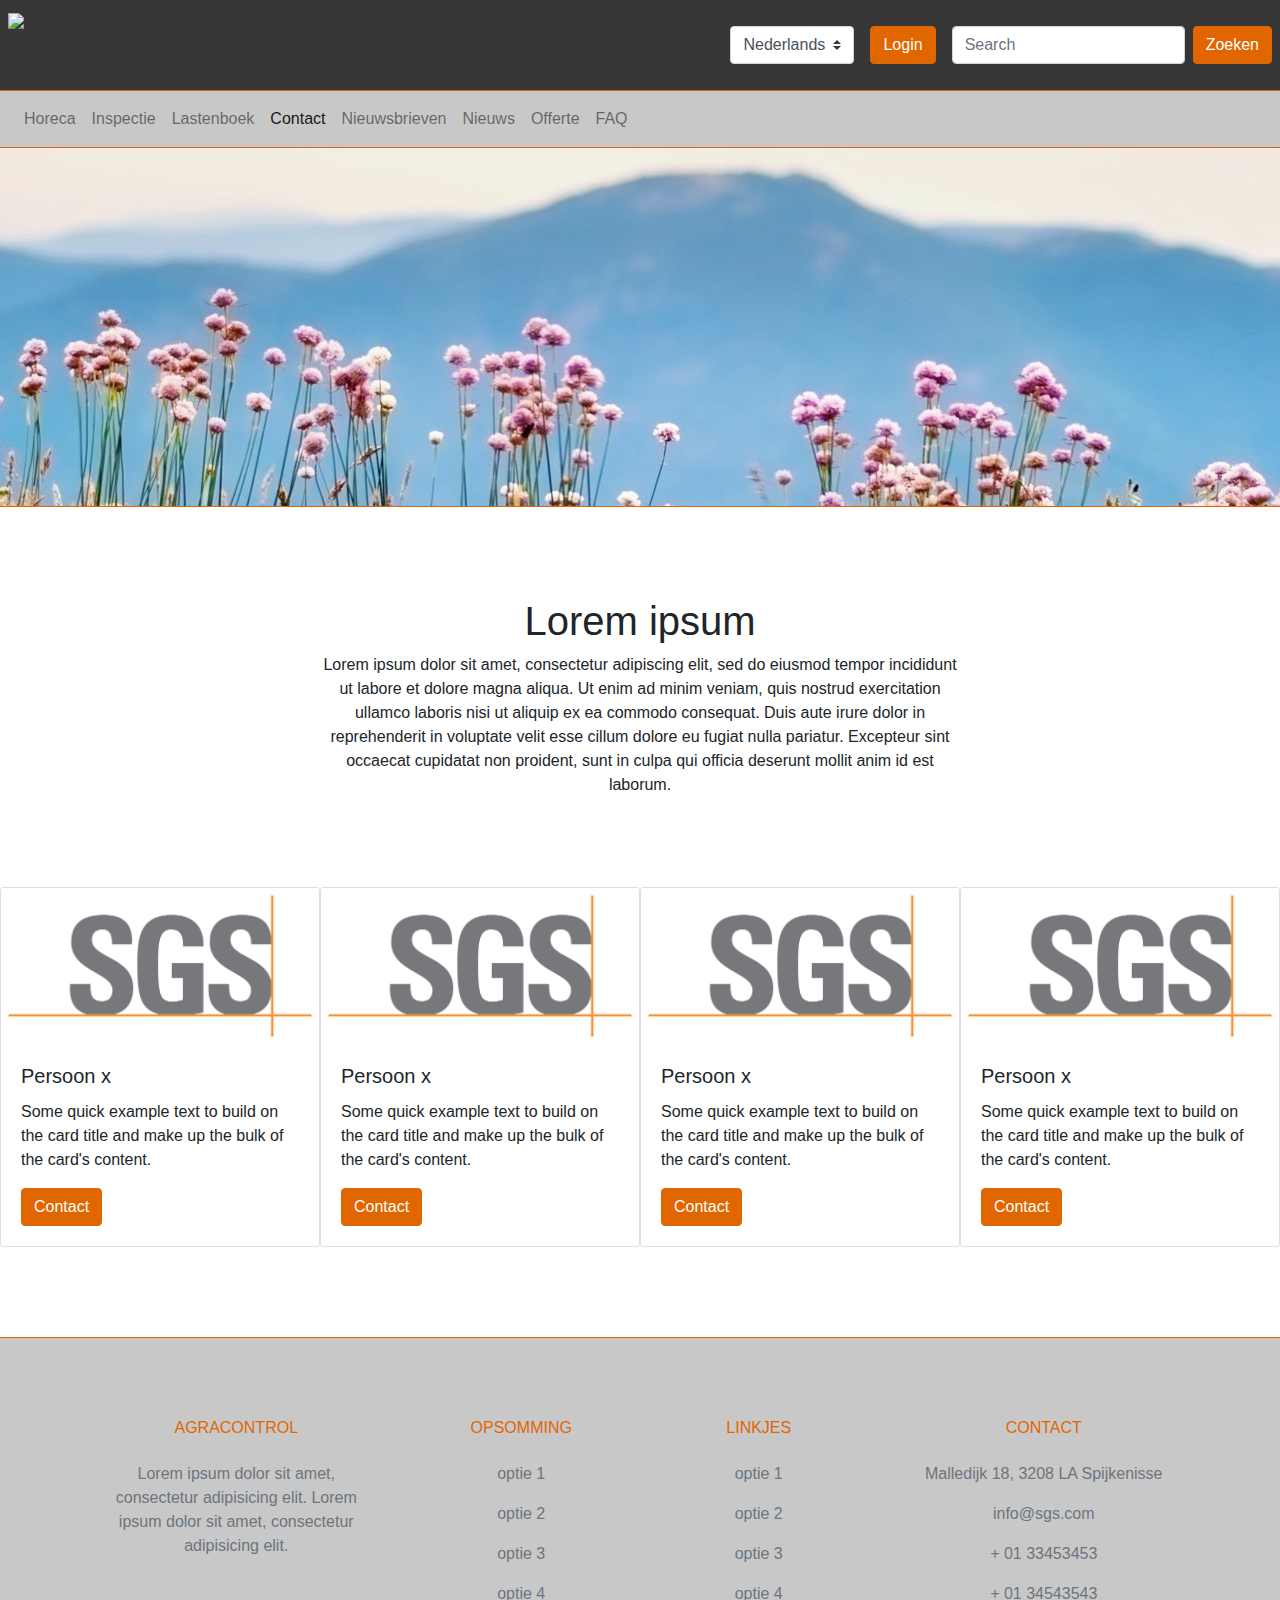
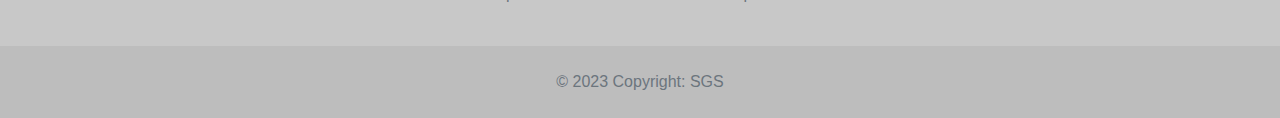
==== pages/contact.html @ 4876bb32 "Add files via upload" ====
<!DOCTYPE html>
<html lang="en-nl">

<head>
    <meta charset="UTF-8">
    <meta name="viewport" content="width=device-width, initial-scale=1.0">
    <title>AgroControl</title>

    <!-- Bootstrap -->
    <link rel="stylesheet" href="https://cdn.jsdelivr.net/npm/bootstrap@4.3.1/dist/css/bootstrap.min.css"
        integrity="sha384-ggOyR0iXCbMQv3Xipma34MD+dH/1fQ784/j6cY/iJTQUOhcWr7x9JvoRxT2MZw1T" crossorigin="anonymous">
    <script src="https://code.jquery.com/jquery-3.2.1.slim.min.js"
        integrity="sha384-KJ3o2DKtIkvYIK3UENzmM7KCkRr/rE9/Qpg6aAZGJwFDMVNA/GpGFF93hXpG5KkN"
        crossorigin="anonymous"></script>
    <script src="https://cdn.jsdelivr.net/npm/popper.js@1.12.9/dist/umd/popper.min.js"
        integrity="sha384-ApNbgh9B+Y1QKtv3Rn7W3mgPxhU9K/ScQsAP7hUibX39j7fakFPskvXusvfa0b4Q"
        crossorigin="anonymous"></script>
    <script src="https://cdn.jsdelivr.net/npm/bootstrap@4.0.0/dist/js/bootstrap.min.js"
        integrity="sha384-JZR6Spejh4U02d8jOt6vLEHfe/JQGiRRSQQxSfFWpi1MquVdAyjUar5+76PVCmYl"
        crossorigin="anonymous"></script>

    <!-- custom CSS -->
    <link href="../style/style.css" rel="stylesheet">
    <link href="../style/contact.css" rel="stylesheet">
</head>

<body>

    <!-- Header -->
    <header class="d-flex">
        <div class="mr-auto p-2">
            <!-- placeholder img -->
            <a href="../index.html">
                <img src="../Media/SGS_logo.png" class="h-100">
            </a>
        </div>
        <!-- Vertaal optie -->
        <div class="p-2 align-self-center">
            <select class="custom-select">
                <option selected>Nederlands</option>
                <option value="2">Frans</option>
            </select>
        </div>
        </div>
        <!-- Login button -->
        <div class="p-2 align-self-center">
            <button type="button" class="btn btn-secondary">Login</button>
        </div>
        <!-- Zoekbalk -->
        <div class="p-2 align-self-center">
            <form class="form-inline">
                <input class="form-control mr-sm-2" type="search" placeholder="Search" aria-label="Search">
                <button class="btn btn-secondary my-2 my-sm-0" type="submit">Zoeken</button>
            </form>
        </div>
    </header>

    <!-- Navigatie -->
    <nav class="navbar navbar-expand-lg navbar-light">
        <button class="navbar-toggler" type="button" data-toggle="collapse" data-target="#navbarSupportedContent"
            aria-controls="navbarSupportedContent" aria-expanded="false" aria-label="Toggle navigation">
            <span class="navbar-toggler-icon"></span>
        </button>

        <div class="collapse navbar-collapse" id="navbarSupportedContent">
            <ul class="navbar-nav mr-auto">
                <li class="nav-item">
                    <a class="nav-link" href="">Horeca</a>
                </li>
                <li class="nav-item">
                    <a class="nav-link" href="">Inspectie</a>
                </li>
                <li class="nav-item">
                    <a class="nav-link" data-toggle="collapse" href="#collapseExample" role="button"
                        aria-expanded="false" aria-controls="collapseExample">
                        Lastenboek
                    </a>
                    <!-- Submenu -->
                    <div class="collapse" id="collapseExample">
                        <ul class="navbar-nav mr-auto d-flex">
                            <div class="d-flex flex-column">
                                <div class="p-2 subnav-link">Flex item 1</div>
                                <div class="p-2 subnav-link">Flex item 2</div>
                                <div class="p-2 subnav-link">Flex item 3</div>
                                <div class="p-2 subnav-link">Flex item 4</div>
                                <div class="p-2 subnav-link">Flex item 5</div>
                            </div>
                            <div class="d-flex flex-column">
                                <div class="p-2 subnav-link">Flex item 6</div>
                                <div class="p-2 subnav-link">Flex item 7</div>
                                <div class="p-2 subnav-link">Flex item 8</div>
                                <div class="p-2 subnav-link">Flex item 9</div>
                                <div class="p-2 subnav-link">Flex item 10</div>
                            </div>
                            <div class="d-flex flex-column">
                                <div class="p-2 subnav-link">Flex item 11</div>
                                <div class="p-2 subnav-link">Flex item 12</div>
                                <div class="p-2 subnav-link">Flex item 13</div>
                                <div class="p-2 subnav-link">Flex item 14</div>
                                <div class="p-2 subnav-link">Flex item 15</div>
                            </div>
                            <div class="d-flex flex-column">
                                <div class="p-2 subnav-link">Flex item 16</div>
                                <div class="p-2 subnav-link">Flex item 17</div>
                                <div class="p-2 subnav-link">Flex item 18</div>
                                <div class="p-2 subnav-link">Flex item 19</div>
                                <div class="p-2 subnav-link">Flex item 20</div>
                            </div>
                        </ul>
                    </div>
                </li>
                <li class="nav-item active">
                    <a class="nav-link" href="">Contact<span class="sr-only">(current)</span></a>
                </li>
                <li class="nav-item">
                    <a class="nav-link" href="">Nieuwsbrieven</a>
                </li>
                <li class="nav-item">
                    <a class="nav-link" href="">Nieuws</a>
                </li>
                <li class="nav-item">
                    <a class="nav-link" href="">Offerte</a>
                </li>
                <li class="nav-item">
                    <a class="nav-link" href="faq.html">FAQ</a>
                </li>
            </ul>
        </div>
    </nav>

    <!-- CoverIMG -->
    <div>
        <img src="../media/coverIMG.jpg" class="CoverIMG">
    </div>

    <main>
        <div class="text-center w-50 m-auto">
            <h1>Lorem ipsum</h1>
            <p>
                Lorem ipsum dolor sit amet, consectetur adipiscing elit, sed do eiusmod tempor incididunt ut labore et
                dolore magna aliqua. Ut enim ad minim veniam, quis nostrud exercitation ullamco laboris nisi ut aliquip
                ex ea commodo consequat. Duis aute irure dolor in reprehenderit in voluptate velit esse cillum dolore eu
                fugiat nulla pariatur. Excepteur sint occaecat cupidatat non proident, sunt in culpa qui officia
                deserunt mollit anim id est laborum.
            </p>
        </div>

        <div class="d-flex justify-content-around contactCards">
            <div class="card" style="width: 20rem;">
                <img class="card-img-top" src="../media/SGS_logo.png" alt="Card image cap">
                <div class="card-body">
                    <h5 class="card-title">Persoon x</h5>
                    <p class="card-text">Some quick example text to build on the card title and make up the bulk of the
                        card's content.</p>
                    <a href="#" class="btn btn-primary">Contact</a>
                </div>
            </div>
            <div class="card" style="width: 20rem;">
                <img class="card-img-top" src="../media/SGS_logo.png" alt="Card image cap">
                <div class="card-body">
                    <h5 class="card-title">Persoon x</h5>
                    <p class="card-text">Some quick example text to build on the card title and make up the bulk of the
                        card's content.</p>
                    <a href="#" class="btn btn-primary">Contact</a>
                </div>
            </div>
            <div class="card" style="width: 20rem;">
                <img class="card-img-top" src="../media/SGS_logo.png" alt="Card image cap">
                <div class="card-body">
                    <h5 class="card-title">Persoon x</h5>
                    <p class="card-text">Some quick example text to build on the card title and make up the bulk of the
                        card's content.</p>
                    <a href="#" class="btn btn-primary">Contact</a>
                </div>
            </div>
            <div class="card" style="width: 20rem;">
                <img class="card-img-top" src="../media/SGS_logo.png" alt="Card image cap">
                <div class="card-body">
                    <h5 class="card-title">Persoon x</h5>
                    <p class="card-text">Some quick example text to build on the card title and make up the bulk of the
                        card's content.</p>
                    <a href="#" class="btn btn-primary">Contact</a>
                </div>
            </div>
        </div>
    </main>


    <!-- Footer -->
    <footer class="text-center text-lg-start text-muted">
        <section>
            <div class="container text-center text-md-start mt-5 pt-3">
                <!-- Grid row -->
                <div class="row mt-3">
                    <!-- Grid column -->
                    <div class="col-md-3 col-lg-4 col-xl-3 mx-auto mb-4">
                        <h6 class="text-uppercase fw-bold mb-4 footer-title">
                            Agracontrol
                        </h6>
                        <p>
                            Lorem ipsum dolor sit amet, consectetur adipisicing elit. Lorem ipsum
                            dolor sit amet, consectetur adipisicing elit.
                        </p>
                    </div>

                    <!-- Grid column -->
                    <div class="col-md-2 col-lg-2 col-xl-2 mx-auto mb-4">
                        <h6 class="text-uppercase fw-bold mb-4 footer-title">
                            opsomming
                        </h6>
                        <p>
                            <a href="" class="text-reset">optie 1</a>
                        </p>
                        <p>
                            <a href="" class="text-reset">optie 2</a>
                        </p>
                        <p>
                            <a href="" class="text-reset">optie 3</a>
                        </p>
                        <p>
                            <a href="" class="text-reset">optie 4</a>
                        </p>
                    </div>

                    <!-- Grid column -->
                    <div class="col-md-2 col-lg-2 col-xl-2 mx-auto mb-4">
                        <h6 class="text-uppercase fw-bold mb-4 footer-title">
                            linkjes
                        </h6>
                        <p>
                            <a href="" class="text-reset">optie 1</a>
                        </p>
                        <p>
                            <a href="" class="text-reset">optie 2</a>
                        </p>
                        <p>
                            <a href="" class="text-reset">optie 3</a>
                        </p>
                        <p>
                            <a href="" class="text-reset">optie 4</a>
                        </p>
                    </div>

                    <!-- Grid column -->
                    <div class="col-md-4 col-lg-3 col-xl-3 mx-auto mb-md-0 mb-4">
                        <h6 class="text-uppercase fw-bold mb-4 footer-title">Contact</h6>
                        <p><i class="fas fa-home me-3"></i>Malledijk 18, 3208 LA Spijkenisse</p>
                        <p>
                            <i class="fas fa-envelope me-3"></i>
                            info@sgs.com
                        </p>
                        <p><i class="fas fa-phone me-3"></i> + 01 33453453</p>
                        <p><i class="fas fa-print me-3"></i> + 01 34543543</p>
                    </div>
                </div>
            </div>
        </section>

        <!-- Copyright -->
        <div class="text-center p-4" id="copyrightBar">
            © 2023 Copyright:
            <a class="text-reset fw-bold" href="https://www.sgs.com/nl-nl" target="_blank">SGS</a>
        </div>
    </footer>


</body>

</html>
---- style/style.css ----
body {
    margin: 0;
}

header {
    height: 10vh;
    background-color: rgb(54, 54, 54);
}

nav,
footer {
    background-color: rgb(200, 200, 200);
    border-top: 1px solid rgb(225, 102, 0);
}

main {
    margin-top: 10vh;
    margin-bottom: 10vh;
}

#copyrightBar {
    background-color: rgba(0, 0, 0, 0.05);
}

.CoverIMG {
    width: 100%;
    height: 40vh;
    object-fit: none;
    border-top: 1px solid rgb(225, 102, 0);
    border-bottom: 1px solid rgb(225, 102, 0);
}

.subnav-link {
    text-decoration: underline rgb(225, 225, 225);
    text-underline-offset: 8px;
}

.nav-link:hover,
.subnav-link:hover,
.text-reset:hover {
    text-decoration: underline rgb(225, 102, 0);
    text-underline-offset: 8px;
}

.footer-title {
    color: rgb(225, 102, 0);
}

.btn {
    background-color: rgb(225, 102, 0);
    border: 1px solid rgb(225, 102, 0);
}

.btn:hover {
    background-color: rgb(225, 102, 0);
    opacity: .8;
}

.smalScreenButton {
    display: none;
}

@media (max-width: 992px) {
    .bigScreenButton {
        display: none;
    }
    .smalScreenButton{
        display: block;
    }
}
---- style/contact.css ----
.contactCards {
    margin-top: 10vh;
}
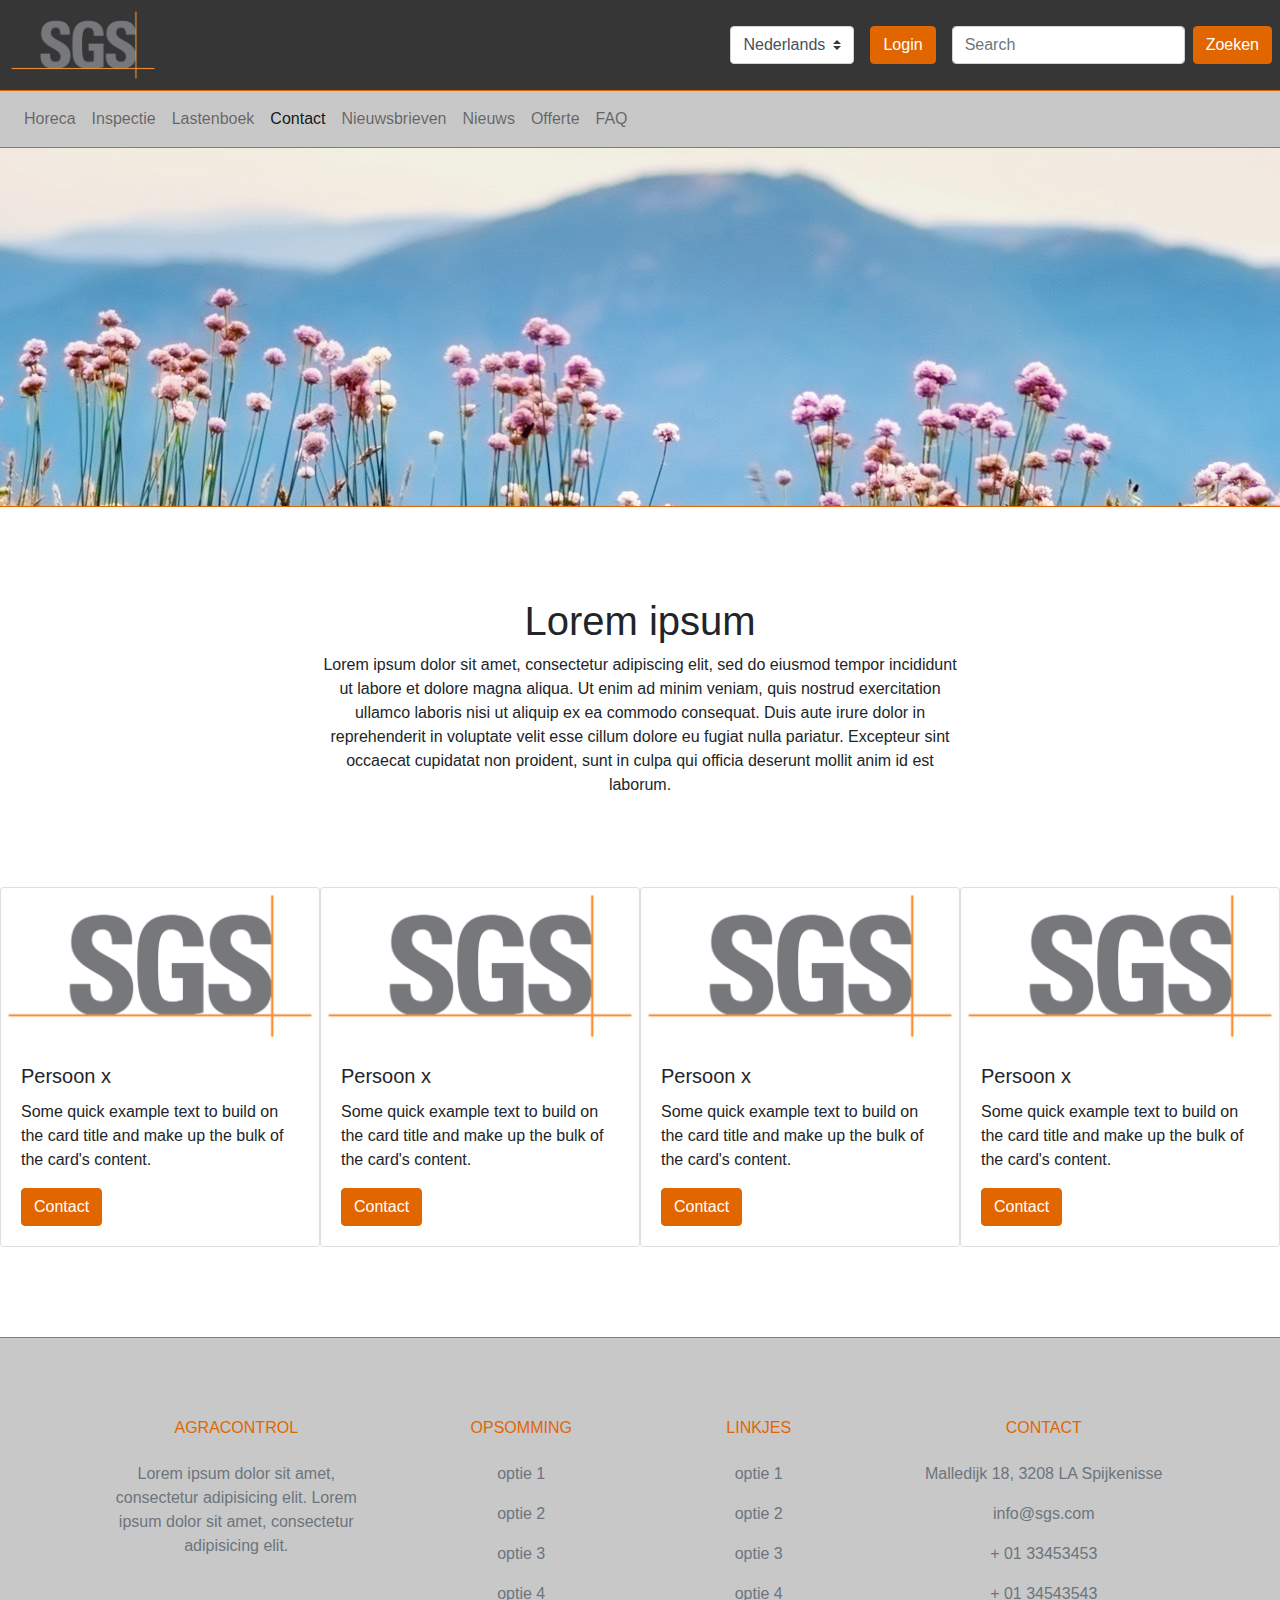
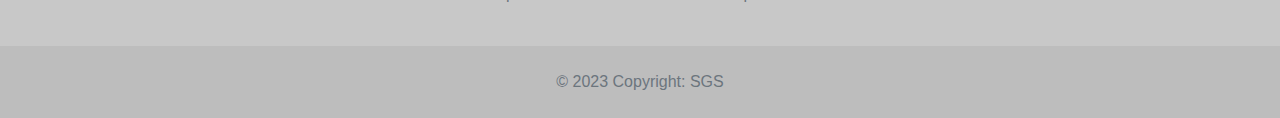
==== commit 0823f6d2: "Update contact.html" ====
--- a/pages/contact.html
+++ b/pages/contact.html
@@ -31,7 +31,7 @@
         <div class="mr-auto p-2">
             <!-- placeholder img -->
             <a href="../index.html">
-                <img src="../Media/SGS_logo.png" class="h-100">
+                <img src="../media/SGS_logo.png" class="h-100">
             </a>
         </div>
         <!-- Vertaal optie -->
@@ -266,4 +266,4 @@
 
 </body>
 
-</html>+</html>
